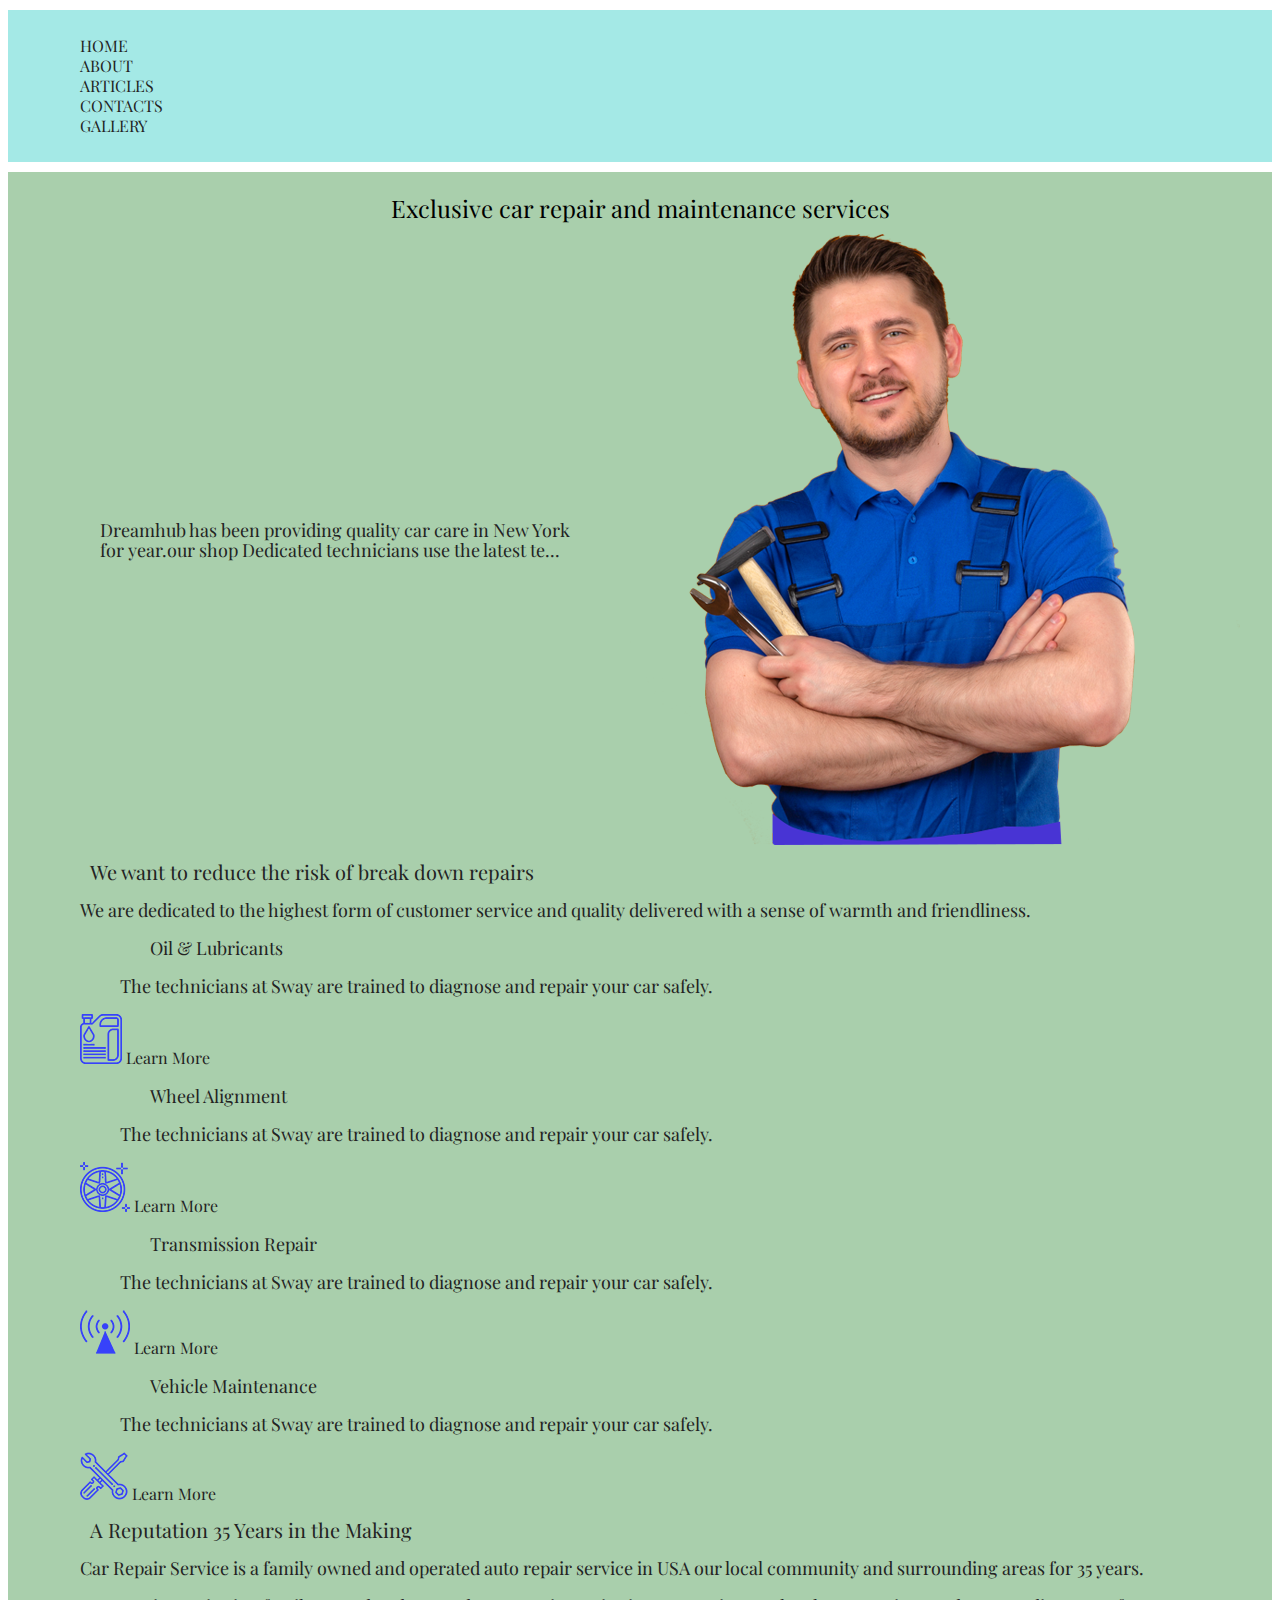
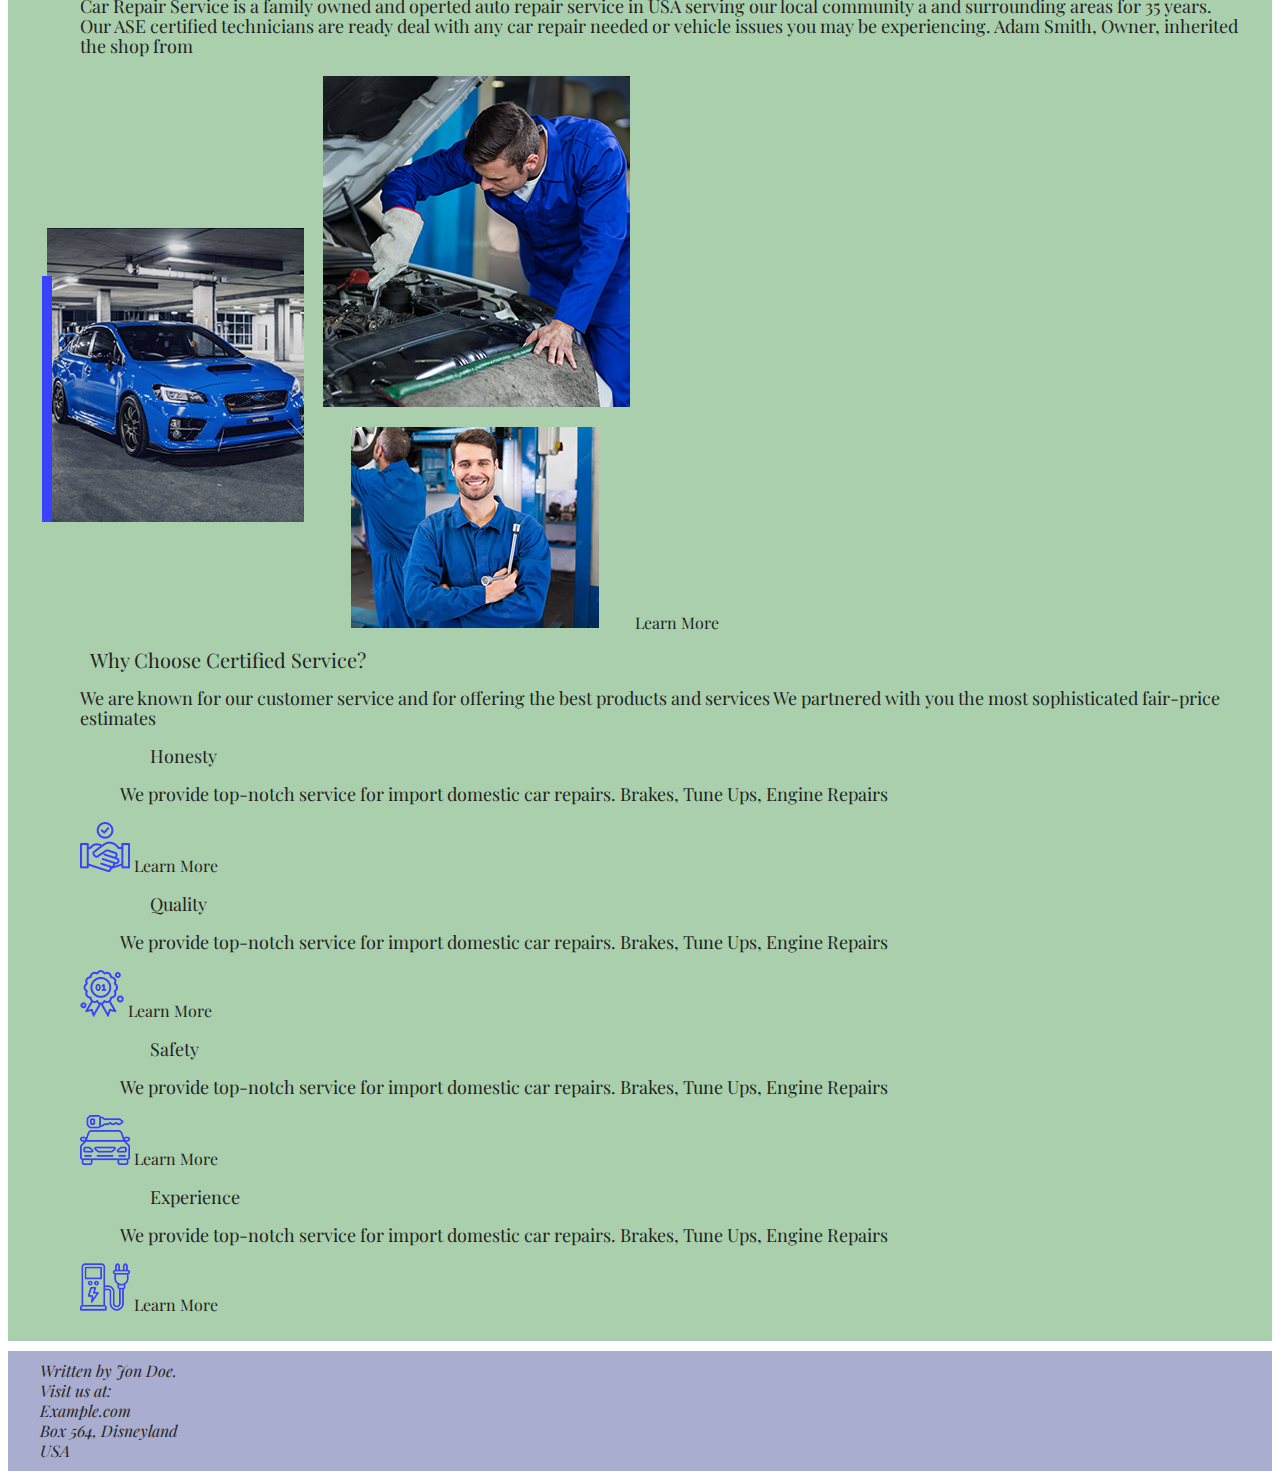
==== index.html @ c6ccfb91 "first commit" ====
<!DOCTYPE html>
<html lang="en">
<head>
  <meta charset="UTF-8">
  <meta http-equiv="X-UA-Compatible" content="IE=edge">
  <meta name="viewport" content="width=device-width, initial-scale=1.0">
  <link rel="preconnect" href="https://fonts.googleapis.com">
  <link rel="preconnect" href="https://fonts.gstatic.com" crossorigin>
  <link href="https://fonts.googleapis.com/css2?family=Playfair+Display:ital,wght@0,400..900;1,400..900&family=Roboto&display=swap" rel="stylesheet">
  <link rel="stylesheet" href="./css/style.css">
  <title>Hot Wheels</title>
</head>
<body>
  <!-- section header  -->
  <header class="header">
    <div class="container">
      <div class="header__inner">
        <nav class="menu">
          <ul class="menu__list"> 
            <li class="menu__item">
              <a class="menu__link" id="" href="#">Home</a>
            </li>
            <li class="menu__item">
              <a class="menu__link" href="pages/about.html">About</a>
            </li>
            <li class>
              <a href="pages/articles.html">Articles</a>
            </li>
            <li>
              <a href="pages/contacts.html">Contacts</a>
            </li>
            <li>
              <a href="pages/gallery.html">Gallery</a>
            </li>
          </ul>
        </nav>  
      </div>  
    </div>       
  </header>

  <!-- section main -->
  <main class="main">
    <div class="container">
      <div>
        <h1 class="main-title">Exclusive car repair and maintenance services</h1>
        <div class="main-section">
          <p class="section-content">Dreamhub has been providing quality car care in New York for year.our shop Dedicated technicians use the latest te...</p>
          <img class="section-image" src="./images/mechanic.png" alt="mechanic with tools">
        </div>
      </div>

      <h2>We want to reduce the risk of break down repairs</h2>
      <p>We are dedicated to the highest form of customer service and quality delivered with a sense of warmth and friendliness.</p>
      
      <div>
        <ol>
          <li>
            <h3>Oil & Lubricants</h3>
            <p>The technicians at Sway are trained to diagnose and repair your car safely.</p>  
            <img src="./images/oil-icon.png" alt="oil picture">
            <a href="#">Learn More</a>
          </li>
          <li>
            <h3>Wheel Alignment</h3>
            <p>The technicians at Sway are trained to diagnose and repair your car safely.</p>  
            <img src="./images/wheel-icon.png" alt="wheel picture">
            <a href="#">Learn More</a>
          </li>
          <li>
            <h3>Transmission Repair</h3>
            <p>The technicians at Sway are trained to diagnose and repair your car safely.</p>  
            <img src="./images/transmission-icon.png" alt="transmission picture">
            <a href="#">Learn More</a>
          </li>
          <li>
            <h3>Vehicle Maintenance</h3>
            <p>The technicians at Sway are trained to diagnose and repair your car safely.</p>  
            <img src="./images/vehicle-icon.png" alt="vehicle picture">
            <a href="#">Learn More</a>
          </li>
        </ol>
      </div>  

      <div>
        <h2>A Reputation 35 Years in the Making</h2>
        
        <p>Car Repair Service is a family owned and operated auto repair service in USA our local community and 
        surrounding areas for 35 years.</p>
        <p>Car Repair Service is a family owned and operted auto repair service in USA serving our local community 
        a and surrounding areas for 35 years. Our ASE certified technicians are ready deal with any car repair needed or 
        vehicle issues you may be experiencing. Adam Smith, Owner, inherited the shop from</p>
        <img src="./images/car-image.png" alt="blue car picture">
        <a href="">Learn More</a>
      </div>


      <h2>Why Choose Certified Service?</h2>

      <p>We are known for our customer service and for offering the best products and services We partnered with you the 
        most sophisticated fair-price estimates</p>

      <ol>
        <li>
          <h3>Honesty</h3>
          <p>We provide top-notch service for import domestic car repairs. Brakes, Tune Ups, Engine Repairs</p>  
          <img src="./images/honesty-icon.png" alt="oil picture">
          <a href="">Learn More</a>
        </li>
        <li>
          <h3>Quality</h3>
          <p>We provide top-notch service for import domestic car repairs. Brakes, Tune Ups, Engine Repairs</p>  
          <img src="./images/quality-icon.png" alt="wheel picture">
          <a href="">Learn More</a>
        </li>
        <li>
          <h3>Safety</h3>
          <p>We provide top-notch service for import domestic car repairs. Brakes, Tune Ups, Engine Repairs</p>  
          <img src="./images/safety-icon.png" alt="transmission picture">
          <a href="">Learn More</a>
        </li>
        <li>
          <h3>Experience</h3>
          <p>We provide top-notch service for import domestic car repairs. Brakes, Tune Ups, Engine Repairs</p>  
          <img src="./images/experience-icon.png" alt="vehicle picture">
          <a href="">Learn More</a>
        </li>
      </ol>

    </div>

  </main>

  <!-- section footer -->
  <footer class="footer">
    <div class="container">
      <address>
      Written by <a href="mailto:webmaster@example.com">Jon Doe</a>.<br>
      Visit us at:<br>
      Example.com<br>
      Box 564, Disneyland<br>
      USA
      </address>
    </div>  
  </footer>

</body>

</html>
---- css/style.css ----
*{
  font-family: "Playfair Display", serif;
  font-weight: 400;
  font-size: 16px;
  line-height: 20px;
  color: #232323;
  box-sizing: border-box;
}

ol, 
ul,
li{
  list-style: none;
}

a{
  text-decoration: none;
  color: inherit;
  font-size: 16px;
  
}

.container{
  width: 1220px;
  margin: 0 auto;  
  padding: 10px;
  margin: 10px auto;
  overflow: hidden;
}

/* header */
.header{
  background: rgb(164, 233, 230);
  text-transform: uppercase;  
}

.header__menu{
  display: flex;
  justify-content: space-between;
}


/* main */

h2{
  font-size: 20px;
  margin-left: 50px;
}

h3{
  font-size: 18px;
  margin-left: 70px;
}

p{
  font-size: 18px;
  margin-left: 40px;
}

/* main */
.main{
  background:rgb(169, 207, 172);
}

.main-title{
  color: black;
  font-size: 24px;
  text-align: center;

}

.main-section{
  display: flex;
  justify-content: space-around;
  gap: 20px;
}

.section-content{
  flex-direction: column;
  align-self: center;
  padding: 20px;
  
}
.section-image{}


/* footer */
.footer{
  background: rgb(169, 173, 207);
}
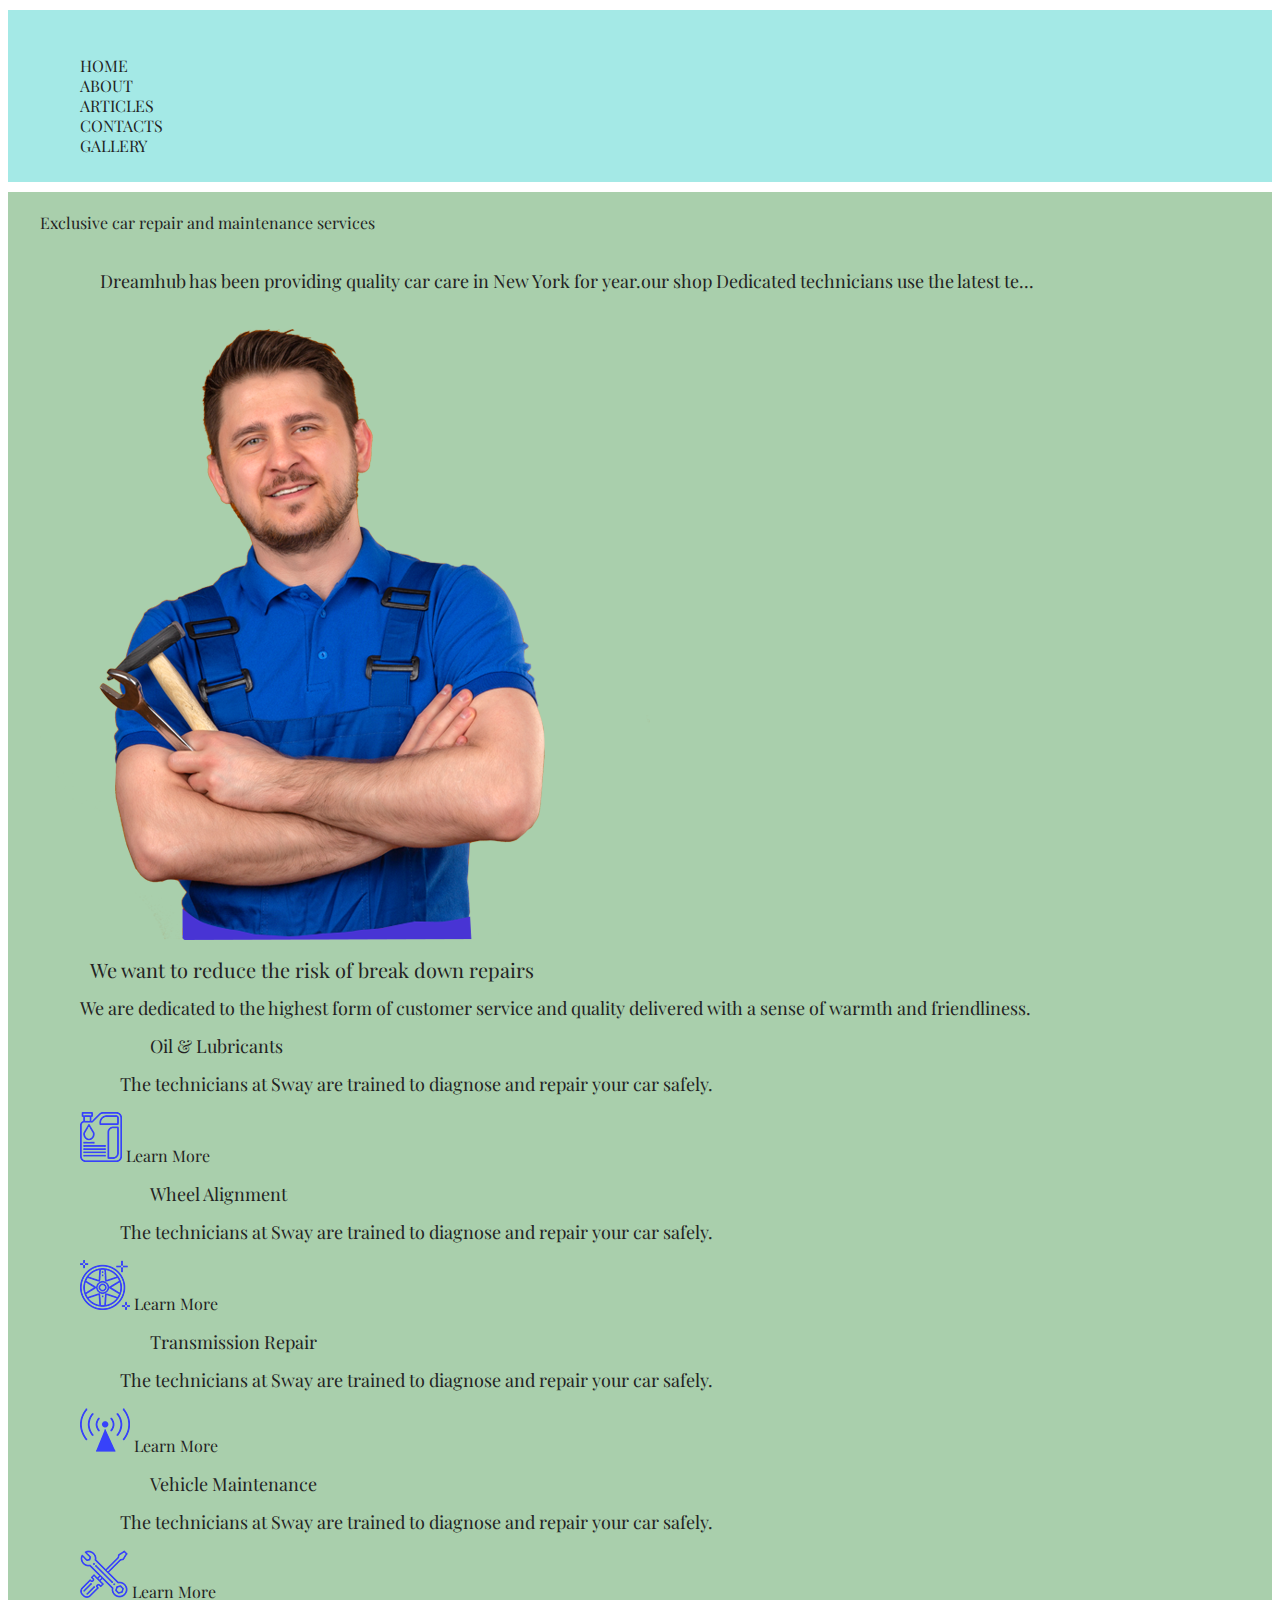
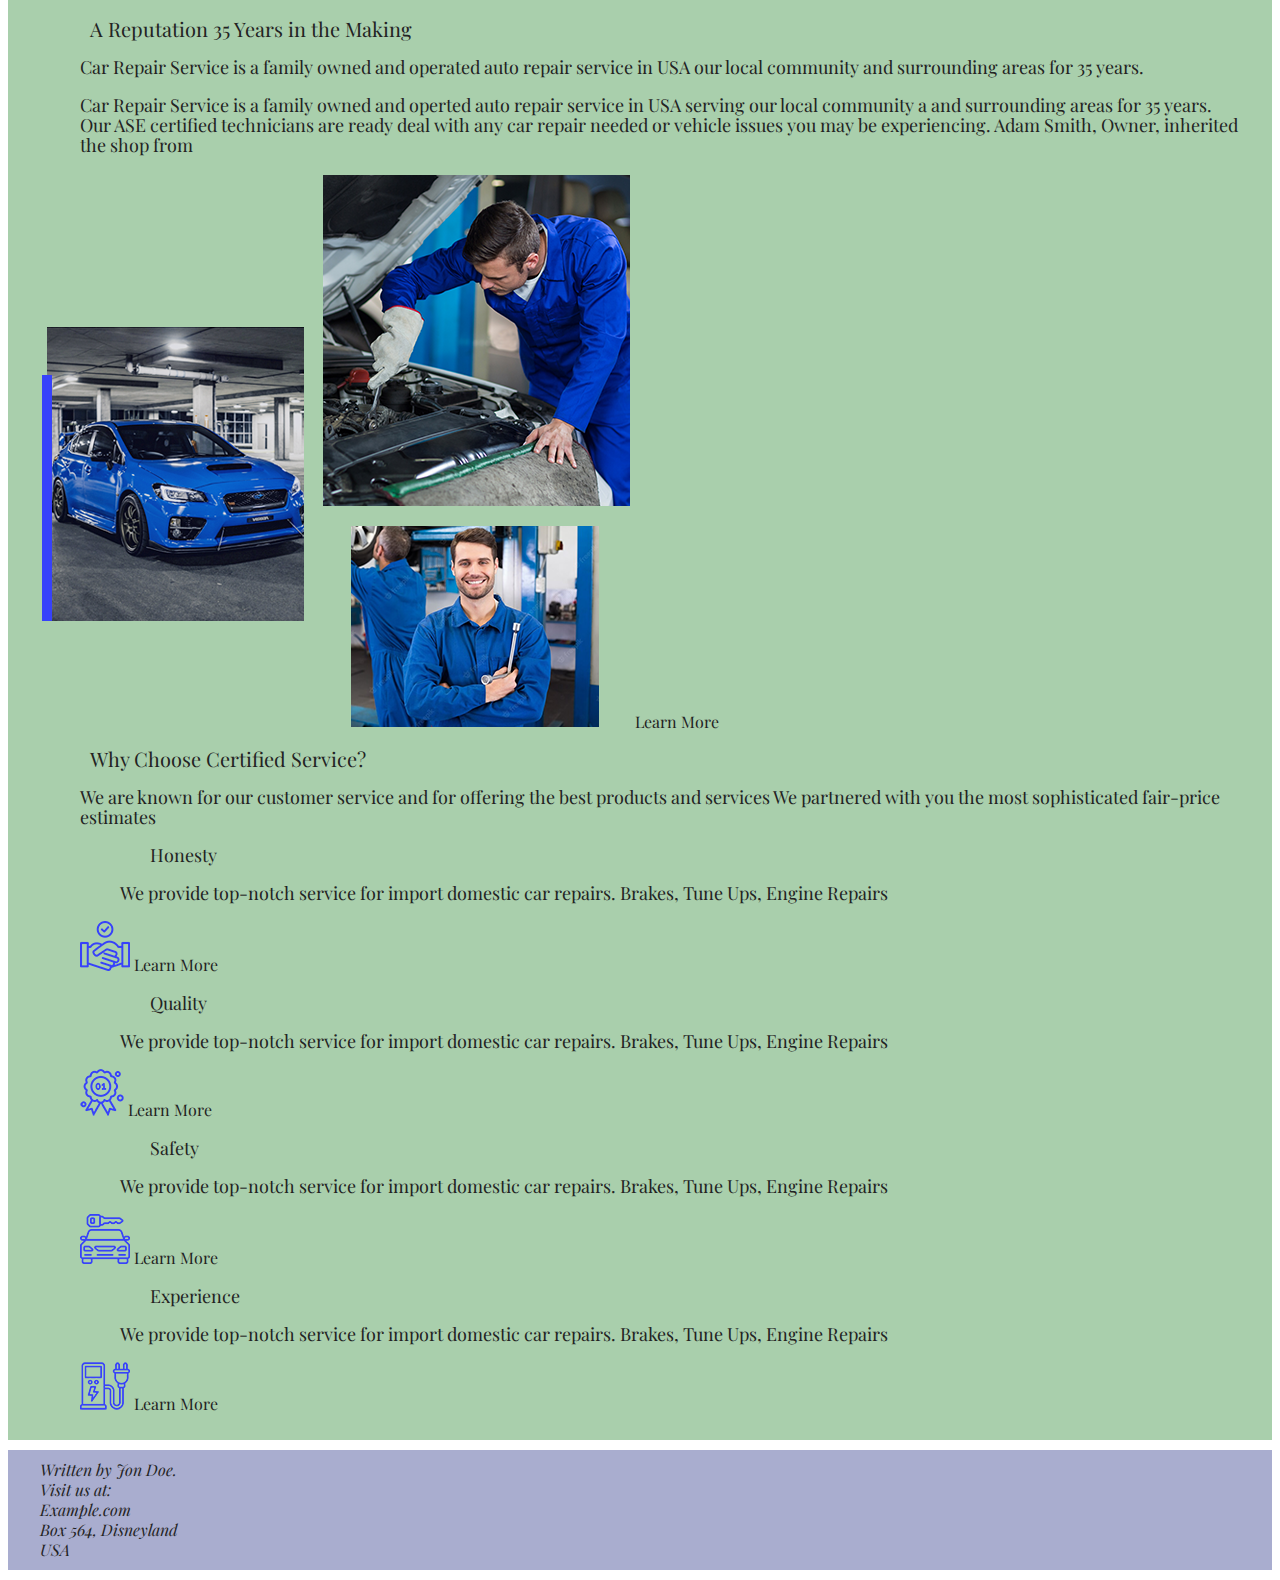
==== commit bd22ed5b: ":" ====
--- a/index.html
+++ b/index.html
@@ -14,6 +14,9 @@
   <!-- section header  -->
   <header class="header">
     <div class="container">
+      <a href="" class="logo">
+        <img src="" alt="">
+      </a>
       <div class="header__inner">
         <nav class="menu">
           <ul class="menu__list"> 
@@ -23,14 +26,14 @@
             <li class="menu__item">
               <a class="menu__link" href="pages/about.html">About</a>
             </li>
-            <li class>
-              <a href="pages/articles.html">Articles</a>
+            <li class="menu__item">
+              <a class="menu__link" href="pages/articles.html">Articles</a>
             </li>
-            <li>
-              <a href="pages/contacts.html">Contacts</a>
+            <li class="menu__item">
+              <a class="menu__link" href="pages/contacts.html">Contacts</a>
             </li>
-            <li>
-              <a href="pages/gallery.html">Gallery</a>
+            <li class="menu__item">
+              <a class="menu__link" href="pages/gallery.html">Gallery</a>
             </li>
           </ul>
         </nav>  
@@ -41,9 +44,9 @@
   <!-- section main -->
   <main class="main">
     <div class="container">
-      <div>
-        <h1 class="main-title">Exclusive car repair and maintenance services</h1>
-        <div class="main-section">
+      <div class="main__content">
+        <h1 class="main__title">Exclusive car repair and maintenance services</h1>
+        <div class="section">
           <p class="section-content">Dreamhub has been providing quality car care in New York for year.our shop Dedicated technicians use the latest te...</p>
           <img class="section-image" src="./images/mechanic.png" alt="mechanic with tools">
         </div>
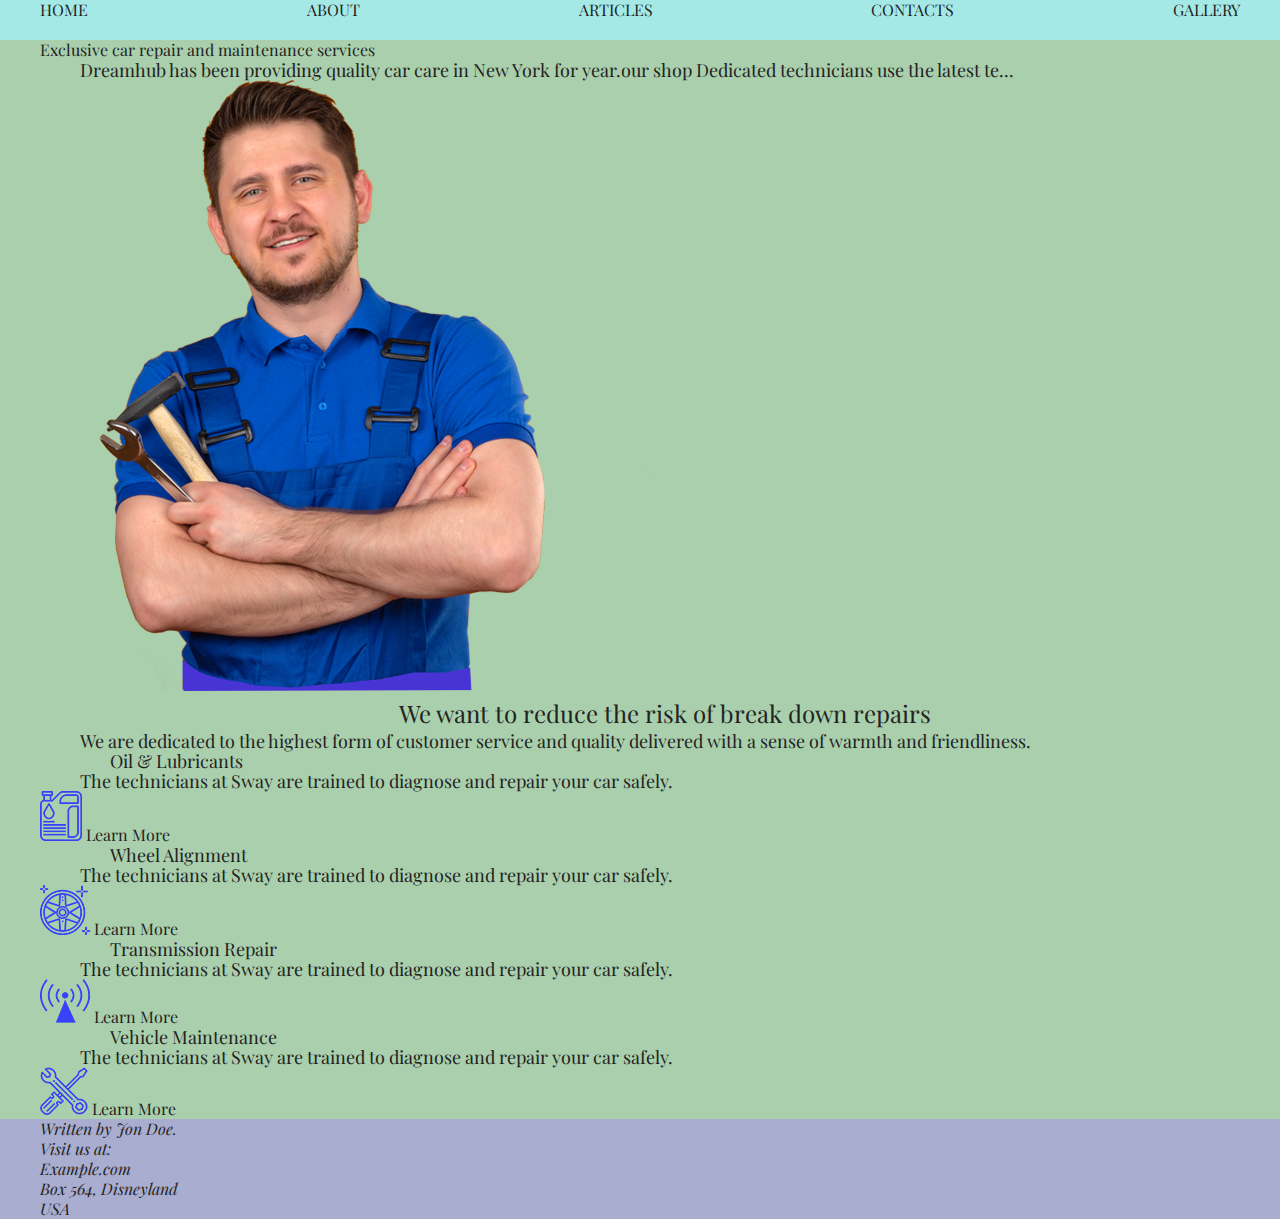
==== commit 0873e70c: "added class for footer" ====
--- a/index.html
+++ b/index.html
@@ -13,15 +13,14 @@
 <body>
   <!-- section header  -->
   <header class="header">
+
     <div class="container">
-      <a href="" class="logo">
-        <img src="" alt="">
-      </a>
+      
       <div class="header__inner">
         <nav class="menu">
           <ul class="menu__list"> 
             <li class="menu__item">
-              <a class="menu__link" id="" href="#">Home</a>
+              <a class="menu__link" href="#">Home</a>
             </li>
             <li class="menu__item">
               <a class="menu__link" href="pages/about.html">About</a>
@@ -38,7 +37,9 @@
           </ul>
         </nav>  
       </div>  
-    </div>       
+
+    </div>
+
   </header>
 
   <!-- section main -->
@@ -47,96 +48,49 @@
       <div class="main__content">
         <h1 class="main__title">Exclusive car repair and maintenance services</h1>
         <div class="section">
-          <p class="section-content">Dreamhub has been providing quality car care in New York for year.our shop Dedicated technicians use the latest te...</p>
-          <img class="section-image" src="./images/mechanic.png" alt="mechanic with tools">
+          <p class="section__content">Dreamhub has been providing quality car care in New York for year.our shop Dedicated technicians use the latest te...</p>
+          <img class="section__image" src="./images/mechanic.png" alt="mechanic with tools">
         </div>
       </div>
 
-      <h2>We want to reduce the risk of break down repairs</h2>
+      <h2 class="secondary__title">We want to reduce the risk of break down repairs</h2>
       <p>We are dedicated to the highest form of customer service and quality delivered with a sense of warmth and friendliness.</p>
       
-      <div>
-        <ol>
-          <li>
-            <h3>Oil & Lubricants</h3>
-            <p>The technicians at Sway are trained to diagnose and repair your car safely.</p>  
-            <img src="./images/oil-icon.png" alt="oil picture">
+      <div class="quality">
+        <ol  class="quality__list">
+          <li class="quality__item">
+            <h3 class="third__title">Oil & Lubricants</h3>
+            <p class="quality__text">The technicians at Sway are trained to diagnose and repair your car safely.</p>  
+            <img class="quality__img" src="./images/oil-icon.png" alt="oil picture">
+            <a class="quality__link" href="#">Learn More</a>
+          </li>
+          <li class="quality__item">
+            <h3 class="third__title">Wheel Alignment</h3>
+            <p class="quality__text">The technicians at Sway are trained to diagnose and repair your car safely.</p>  
+            <img class="quality__img" src="./images/wheel-icon.png" alt="wheel picture">
             <a href="#">Learn More</a>
           </li>
-          <li>
-            <h3>Wheel Alignment</h3>
-            <p>The technicians at Sway are trained to diagnose and repair your car safely.</p>  
-            <img src="./images/wheel-icon.png" alt="wheel picture">
+          <li class="quality__item">
+            <h3 class="third__title">Transmission Repair</h3>
+            <p class="quality__text">The technicians at Sway are trained to diagnose and repair your car safely.</p>  
+            <img class="quality__img" src="./images/transmission-icon.png" alt="transmission picture">
             <a href="#">Learn More</a>
           </li>
-          <li>
-            <h3>Transmission Repair</h3>
-            <p>The technicians at Sway are trained to diagnose and repair your car safely.</p>  
-            <img src="./images/transmission-icon.png" alt="transmission picture">
-            <a href="#">Learn More</a>
-          </li>
-          <li>
-            <h3>Vehicle Maintenance</h3>
-            <p>The technicians at Sway are trained to diagnose and repair your car safely.</p>  
-            <img src="./images/vehicle-icon.png" alt="vehicle picture">
+          <li class="quality__item">
+            <h3 class="third__title">Vehicle Maintenance</h3>
+            <p class="quality__text">The technicians at Sway are trained to diagnose and repair your car safely.</p>  
+            <img class="quality__img" src="./images/vehicle-icon.png" alt="vehicle picture">
             <a href="#">Learn More</a>
           </li>
         </ol>
       </div>  
-
-      <div>
-        <h2>A Reputation 35 Years in the Making</h2>
-        
-        <p>Car Repair Service is a family owned and operated auto repair service in USA our local community and 
-        surrounding areas for 35 years.</p>
-        <p>Car Repair Service is a family owned and operted auto repair service in USA serving our local community 
-        a and surrounding areas for 35 years. Our ASE certified technicians are ready deal with any car repair needed or 
-        vehicle issues you may be experiencing. Adam Smith, Owner, inherited the shop from</p>
-        <img src="./images/car-image.png" alt="blue car picture">
-        <a href="">Learn More</a>
-      </div>
-
-
-      <h2>Why Choose Certified Service?</h2>
-
-      <p>We are known for our customer service and for offering the best products and services We partnered with you the 
-        most sophisticated fair-price estimates</p>
-
-      <ol>
-        <li>
-          <h3>Honesty</h3>
-          <p>We provide top-notch service for import domestic car repairs. Brakes, Tune Ups, Engine Repairs</p>  
-          <img src="./images/honesty-icon.png" alt="oil picture">
-          <a href="">Learn More</a>
-        </li>
-        <li>
-          <h3>Quality</h3>
-          <p>We provide top-notch service for import domestic car repairs. Brakes, Tune Ups, Engine Repairs</p>  
-          <img src="./images/quality-icon.png" alt="wheel picture">
-          <a href="">Learn More</a>
-        </li>
-        <li>
-          <h3>Safety</h3>
-          <p>We provide top-notch service for import domestic car repairs. Brakes, Tune Ups, Engine Repairs</p>  
-          <img src="./images/safety-icon.png" alt="transmission picture">
-          <a href="">Learn More</a>
-        </li>
-        <li>
-          <h3>Experience</h3>
-          <p>We provide top-notch service for import domestic car repairs. Brakes, Tune Ups, Engine Repairs</p>  
-          <img src="./images/experience-icon.png" alt="vehicle picture">
-          <a href="">Learn More</a>
-        </li>
-      </ol>
-
     </div>
-
   </main>
 
   <!-- section footer -->
   <footer class="footer">
     <div class="container">
-      <address>
+      <address class="footer__date">
       Written by <a href="mailto:webmaster@example.com">Jon Doe</a>.<br>
       Visit us at:<br>
       Example.com<br>
--- a/css/style.css
+++ b/css/style.css
@@ -5,6 +5,8 @@
   line-height: 20px;
   color: #232323;
   box-sizing: border-box;
+  margin: 0;
+  padding: 0;
 }
 
 ol, 
@@ -16,27 +18,32 @@
 a{
   text-decoration: none;
   color: inherit;
-  font-size: 16px;
-  
 }
 
 .container{
-  width: 1220px;
+  max-width: 1220px;
   margin: 0 auto;  
-  padding: 10px;
-  margin: 10px auto;
+  padding: 0 10px;
   overflow: hidden;
 }
 
 /* header */
-.header{
+header{
   background: rgb(164, 233, 230);
-  text-transform: uppercase;  
 }
 
-.header__menu{
+.header__inner{
+  text-transform: uppercase;
+}
+
+.menu__list{
   display: flex;
   justify-content: space-between;
+}
+
+.menu__item{
+  height: 40px;
+  
 }
 
 
@@ -78,12 +85,36 @@
 .section-content{
   flex-direction: column;
   align-self: center;
+  flex-wrap: wrap;
   padding: 20px;
   
 }
 .section-image{}
 
 
+.secondary__title{
+  text-align: center;
+  font-size: 24px;
+  line-height: 1.5;
+}
+.gallery__list{
+  display: flex;
+  justify-content: space-around;
+  flex-wrap: wrap;
+  
+  
+
+}
+.gallery__item{
+  width: 350px;
+  padding-bottom: 10px;
+
+}
+
+.gallery__img{
+  width: 300px;
+  height: 200px;
+}
 /* footer */
 .footer{
   background: rgb(169, 173, 207);
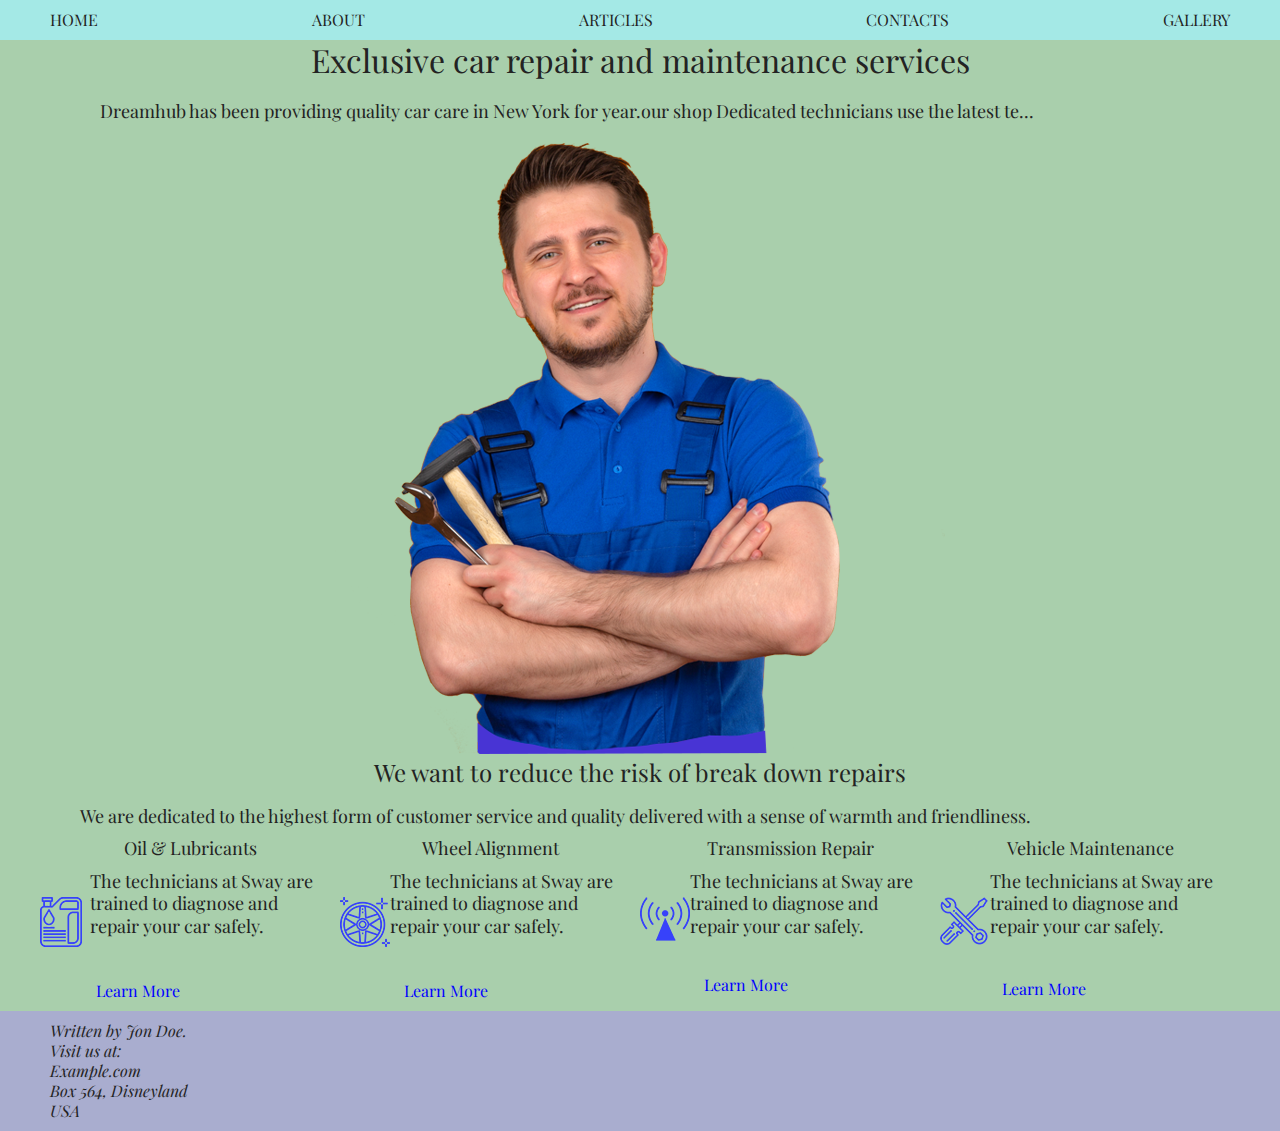
==== commit f0db363b: "complete validation" ====
--- a/index.html
+++ b/index.html
@@ -44,7 +44,9 @@
 
   <!-- section main -->
   <main class="main">
+
     <div class="container">
+
       <div class="main__content">
         <h1 class="main__title">Exclusive car repair and maintenance services</h1>
         <div class="section">
@@ -83,21 +85,27 @@
             <a href="#">Learn More</a>
           </li>
         </ol>
-      </div>  
+      </div>
+
     </div>
+
   </main>
 
   <!-- section footer -->
   <footer class="footer">
+
     <div class="container">
+
       <address class="footer__date">
-      Written by <a href="mailto:webmaster@example.com">Jon Doe</a>.<br>
-      Visit us at:<br>
-      Example.com<br>
-      Box 564, Disneyland<br>
-      USA
+        Written by <a href="mailto:webmaster@example.com">Jon Doe</a>.<br>
+        Visit us at:<br>
+        Example.com<br>
+        Box 564, Disneyland<br>
+        USA
       </address>
+
     </div>  
+
   </footer>
 
 </body>
--- a/css/style.css
+++ b/css/style.css
@@ -7,6 +7,7 @@
   box-sizing: border-box;
   margin: 0;
   padding: 0;
+  outline: none;
 }
 
 ol, 
@@ -18,6 +19,13 @@
 a{
   text-decoration: none;
   color: inherit;
+  font-size: 16px;
+}
+
+p{
+  font-size: 18px;
+  line-height: 1.25;
+  padding-bottom: 10px;
 }
 
 .container{
@@ -30,6 +38,7 @@
 /* header */
 header{
   background: rgb(164, 233, 230);
+  height: 40px;
 }
 
 .header__inner{
@@ -38,25 +47,41 @@
 
 .menu__list{
   display: flex;
-  justify-content: space-between;
+  justify-content: space-between;  
 }
 
 .menu__item{
-  height: 40px;
-  
+  padding: 10px;
+}
+.menu__link:hover{
+  cursor:pointer;
+  color:blue; 
+}
+
+.menu__link:visited{
+  color: green;
 }
 
 
 /* main */
 
-h2{
-  font-size: 20px;
-  margin-left: 50px;
-}
-
-h3{
-  font-size: 18px;
-  margin-left: 70px;
+.main__title{
+  text-align: center;
+  font-size: 32px;
+  line-height: 1.25;
+}
+.secondary__title{
+  text-align: center;
+  font-size: 24px;
+  line-height: 1.5;
+  margin-bottom: 15px ;
+}
+
+.third__title{
+  font-size: 18px;
+  line-height: 1.25;
+  text-align: center;
+  padding-bottom: 10px;
 }
 
 p{
@@ -69,53 +94,134 @@
   background:rgb(169, 207, 172);
 }
 
-.main-title{
-  color: black;
-  font-size: 24px;
-  text-align: center;
-
-}
-
-.main-section{
-  display: flex;
-  justify-content: space-around;
-  gap: 20px;
-}
-
-.section-content{
+.section__content{
   flex-direction: column;
   align-self: center;
   flex-wrap: wrap;
   padding: 20px;
   
 }
-.section-image{}
-
-
-.secondary__title{
-  text-align: center;
-  font-size: 24px;
-  line-height: 1.5;
-}
+.section__image{
+  display: block;
+  margin: 0 auto;
+}
+
+.quality__list{
+  display: flex;
+  justify-content: space-around;
+  flex-wrap: nowrap;
+
+}
+
+.quality__item{
+  width: 280px;
+  padding-bottom: 10px;
+}
+
+.quality__img{
+  position: relative;
+  bottom: 50px;
+  left: -10px;
+}
+
+.quality__list a{
+  color: blue; 
+}
+
+/* articles main*/
+.articles__text{
+  padding: 10px;
+}
+.articles__img{
+  display: block;
+  margin: 0 auto;
+}
+
+
+/* gallery main */
 .gallery__list{
   display: flex;
   justify-content: space-around;
-  flex-wrap: wrap;
-  
-  
-
-}
+  flex-wrap: wrap; 
+}
+
 .gallery__item{
   width: 350px;
   padding-bottom: 10px;
-
 }
 
 .gallery__img{
   width: 300px;
   height: 200px;
 }
+
+/* contacts form*/
+.form__section{
+  display: flex;
+  margin: 10px 0;
+  
+}
+.form{
+  margin: 0 auto; 
+}
+
+.form__section--img{
+  border: 2px solid green;
+}
+.form__fieldset{
+  border-color: green;
+  padding: 10px;
+}
+
+.form__text{
+  display: flex;
+  padding: 8px;
+  margin-bottom: 10px;
+  width: 260px;
+  border: 1px solid greenyellow;
+  border-radius: 6px;
+  color: #2e2e2e;
+  font-size: 16px;
+}
+
+.form__text--textarea{
+  resize:none;
+  height: 200px;}
+
+.form__text:focus{
+  border: 2px solid green;
+}
+
+.form__text::placeholder{
+  color: yellowgreen;
+}
+
+.form__btn{
+  display: block;
+  width: 50%;
+  padding: 8px;
+  margin: 0 auto;
+  border: none;
+  border-radius: 6px;
+  background-color: yellowgreen;
+  cursor: pointer;
+  font-size: 16px;
+  font-weight: 400;
+}
+.form__btn:focus{
+  background-color:green;
+  color: grey;
+  font-size: 18px;
+  font-weight: 700;
+  border-radius:8px;
+  
+}
 /* footer */
+
 .footer{
-  background: rgb(169, 173, 207);
+  background: rgb(169, 173, 207); 
+}
+
+.footer__date{
+  padding: 10px;
 }